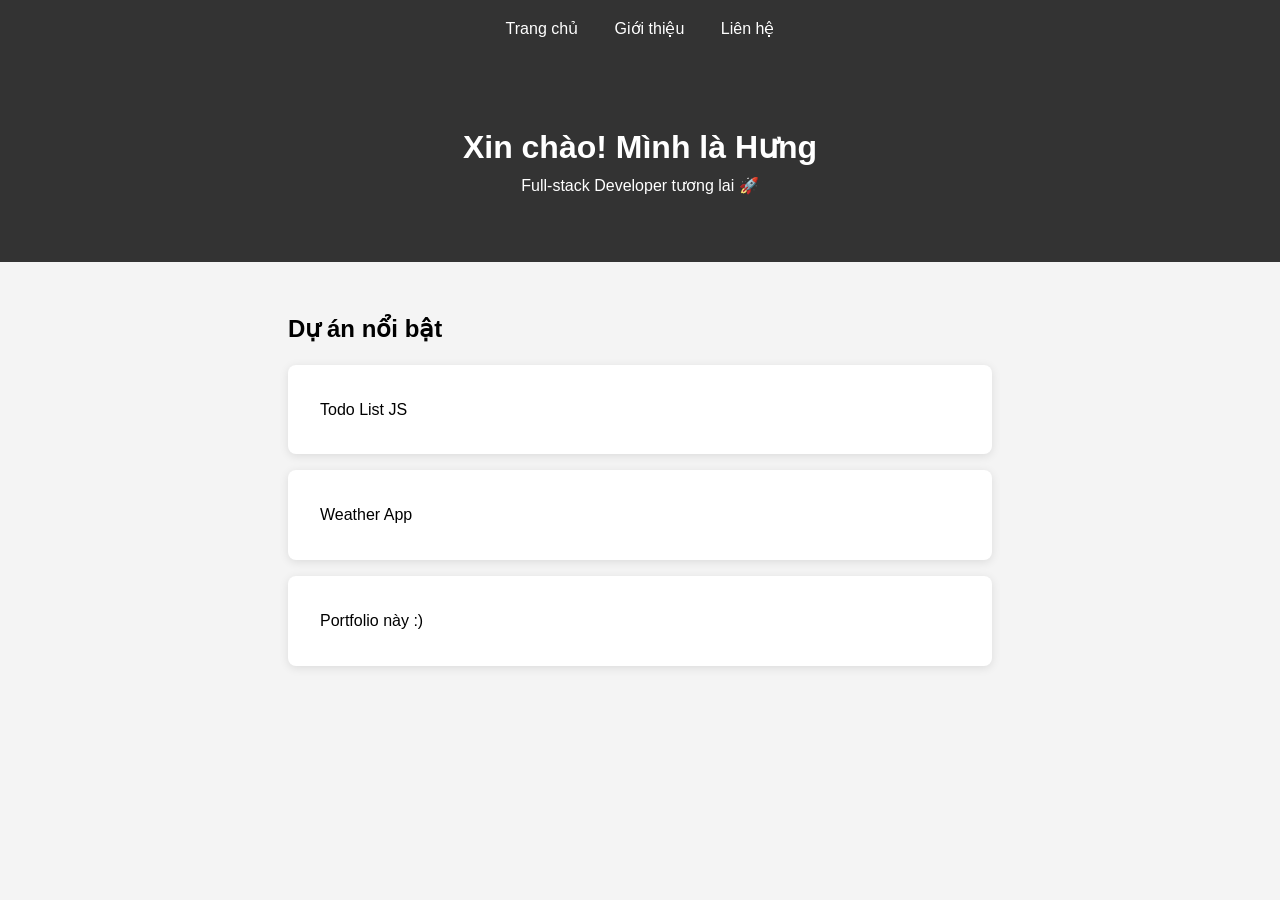
==== index.html @ 9d86e650 "Add files via upload" ====
<!DOCTYPE html>
<html lang="vi">
<head>
    <meta charset="UTF-8">
    <meta name="viewport" content="width=device-width, initial-scale=1.0">
    <title>Portfolio - Hưng</title>
    <link rel="stylesheet" href="css/style.css">
</head>
<body>

<nav>
    <a href="index.html">Trang chủ</a>
    <a href="about.html">Giới thiệu</a>
    <a href="contact.html">Liên hệ</a>
</nav>

<header>
    <h1>Xin chào! Mình là Hưng</h1>
    <p>Full-stack Developer tương lai 🚀</p>
</header>

<section>
    <h2>Dự án nổi bật</h2>

    <div class="project">Todo List JS</div>
    <div class="project">Weather App</div>
    <div class="project">Portfolio này :)</div>
</section>

<script src="js/script.js"></script>
</body>
</html>
---- css/style.css ----
* {
    margin: 0;
    padding: 0;
    box-sizing: border-box;
}

body {
    font-family: 'Segoe UI', sans-serif;
    line-height: 1.6;
    background: #f4f4f4;
}

nav {
    background: #333;
    padding: 1rem;
    text-align: center;
}

nav a {
    color: white;
    margin: 0 1rem;
    text-decoration: none;
}

nav a:hover {
    color: yellow;
}

header {
    text-align: center;
    padding: 4rem 2rem;
    background: #333;
    color: white;
}

section {
    padding: 3rem;
    max-width: 800px;
    margin: 0 auto;
}

.project {
    background: white;
    padding: 2rem;
    margin: 1rem 0;
    border-radius: 8px;
    box-shadow: 0 2px 10px rgba(0,0,0,0.1);
}

/* Form */
form input, form textarea {
    width: 100%;
    padding: 10px;
}

button {
    padding: 10px 20px;
    background: #333;
    color: white;
    border: none;
    cursor: pointer;
}

button:hover {
    background: #555;
}
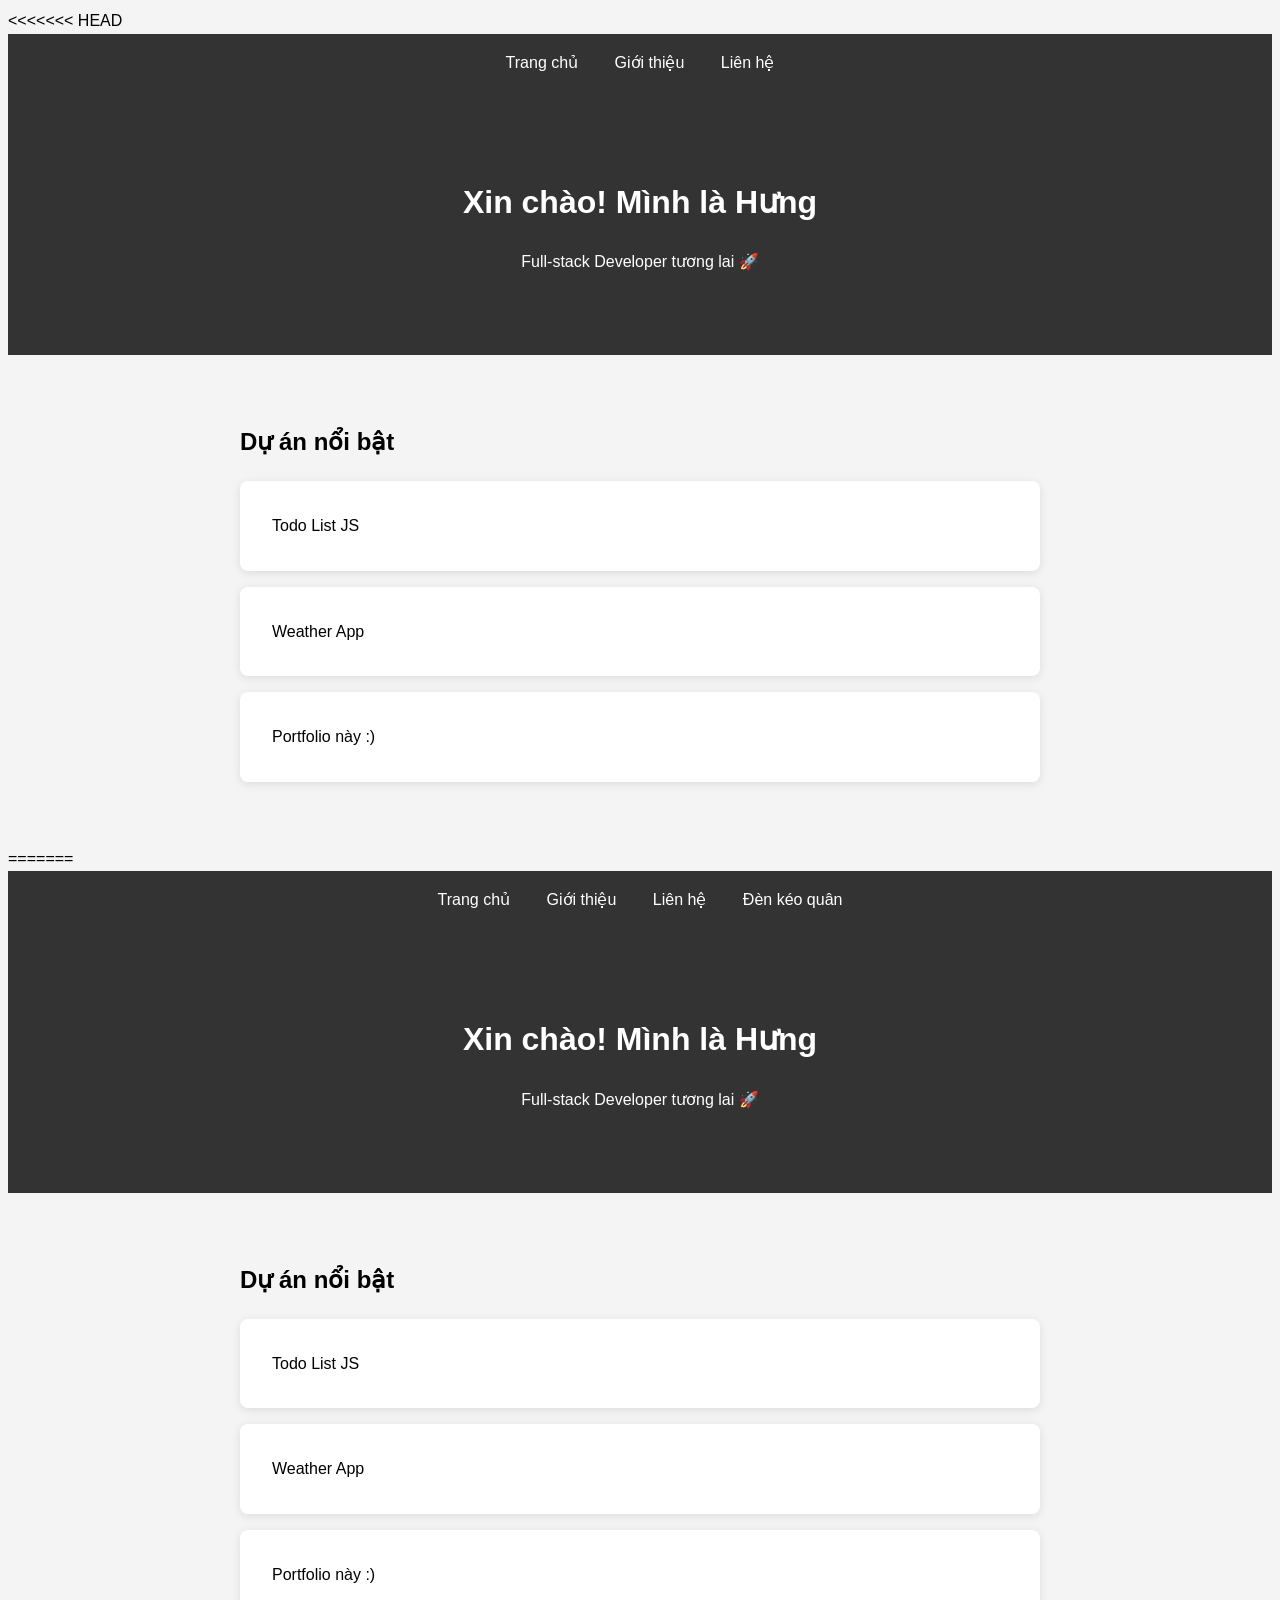
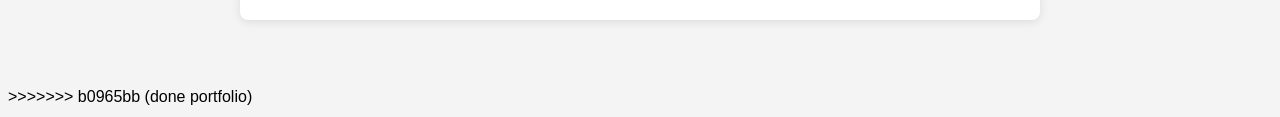
==== commit 25938a9a: "update" ====
--- a/index.html
+++ b/index.html
@@ -1,3 +1,4 @@
+<<<<<<< HEAD
 <!DOCTYPE html>
 <html lang="vi">
 <head>
@@ -29,4 +30,38 @@
 
 <script src="js/script.js"></script>
 </body>
+=======
+<!DOCTYPE html>
+<html lang="vi">
+<head>
+    <meta charset="UTF-8">
+    <meta name="viewport" content="width=device-width, initial-scale=1.0">
+    <title>Portfolio - Hưng</title>
+    <link rel="stylesheet" href="css/style.css">
+</head>
+<body>
+
+<nav>
+    <a href="index.html">Trang chủ</a>
+    <a href="about.html">Giới thiệu</a>
+    <a href="contact.html">Liên hệ</a>
+	<a href="lantern.html">Đèn kéo quân</a>
+</nav>
+
+<header>
+    <h1>Xin chào! Mình là Hưng</h1>
+    <p>Full-stack Developer tương lai 🚀</p>
+</header>
+
+<section>
+    <h2>Dự án nổi bật</h2>
+
+    <div class="project">Todo List JS</div>
+    <div class="project">Weather App</div>
+    <div class="project">Portfolio này :)</div>
+</section>
+
+<script src="js/script.js"></script>
+</body>
+>>>>>>> b0965bb (done portfolio)
 </html>
--- a/css/style.css
+++ b/css/style.css
@@ -1,3 +1,4 @@
+<<<<<<< HEAD
 * {
     margin: 0;
     padding: 0;
@@ -63,4 +64,71 @@
 
 button:hover {
     background: #555;
+=======
+* {
+    margin: 0;
+    padding: 0;
+    box-sizing: border-box;
+}
+
+body {
+    font-family: 'Segoe UI', sans-serif;
+    line-height: 1.6;
+    background: #f4f4f4;
+}
+
+nav {
+    background: #333;
+    padding: 1rem;
+    text-align: center;
+}
+
+nav a {
+    color: white;
+    margin: 0 1rem;
+    text-decoration: none;
+}
+
+nav a:hover {
+    color: yellow;
+}
+
+header {
+    text-align: center;
+    padding: 4rem 2rem;
+    background: #333;
+    color: white;
+}
+
+section {
+    padding: 3rem;
+    max-width: 800px;
+    margin: 0 auto;
+}
+
+.project {
+    background: white;
+    padding: 2rem;
+    margin: 1rem 0;
+    border-radius: 8px;
+    box-shadow: 0 2px 10px rgba(0,0,0,0.1);
+}
+
+/* Form */
+form input, form textarea {
+    width: 100%;
+    padding: 10px;
+}
+
+button {
+    padding: 10px 20px;
+    background: #333;
+    color: white;
+    border: none;
+    cursor: pointer;
+}
+
+button:hover {
+    background: #555;
+>>>>>>> b0965bb (done portfolio)
 }
--- a/css/style.css
+++ b/css/style.css
@@ -1,3 +1,4 @@
+<<<<<<< HEAD
 * {
     margin: 0;
     padding: 0;
@@ -63,4 +64,71 @@
 
 button:hover {
     background: #555;
+=======
+* {
+    margin: 0;
+    padding: 0;
+    box-sizing: border-box;
+}
+
+body {
+    font-family: 'Segoe UI', sans-serif;
+    line-height: 1.6;
+    background: #f4f4f4;
+}
+
+nav {
+    background: #333;
+    padding: 1rem;
+    text-align: center;
+}
+
+nav a {
+    color: white;
+    margin: 0 1rem;
+    text-decoration: none;
+}
+
+nav a:hover {
+    color: yellow;
+}
+
+header {
+    text-align: center;
+    padding: 4rem 2rem;
+    background: #333;
+    color: white;
+}
+
+section {
+    padding: 3rem;
+    max-width: 800px;
+    margin: 0 auto;
+}
+
+.project {
+    background: white;
+    padding: 2rem;
+    margin: 1rem 0;
+    border-radius: 8px;
+    box-shadow: 0 2px 10px rgba(0,0,0,0.1);
+}
+
+/* Form */
+form input, form textarea {
+    width: 100%;
+    padding: 10px;
+}
+
+button {
+    padding: 10px 20px;
+    background: #333;
+    color: white;
+    border: none;
+    cursor: pointer;
+}
+
+button:hover {
+    background: #555;
+>>>>>>> b0965bb (done portfolio)
 }
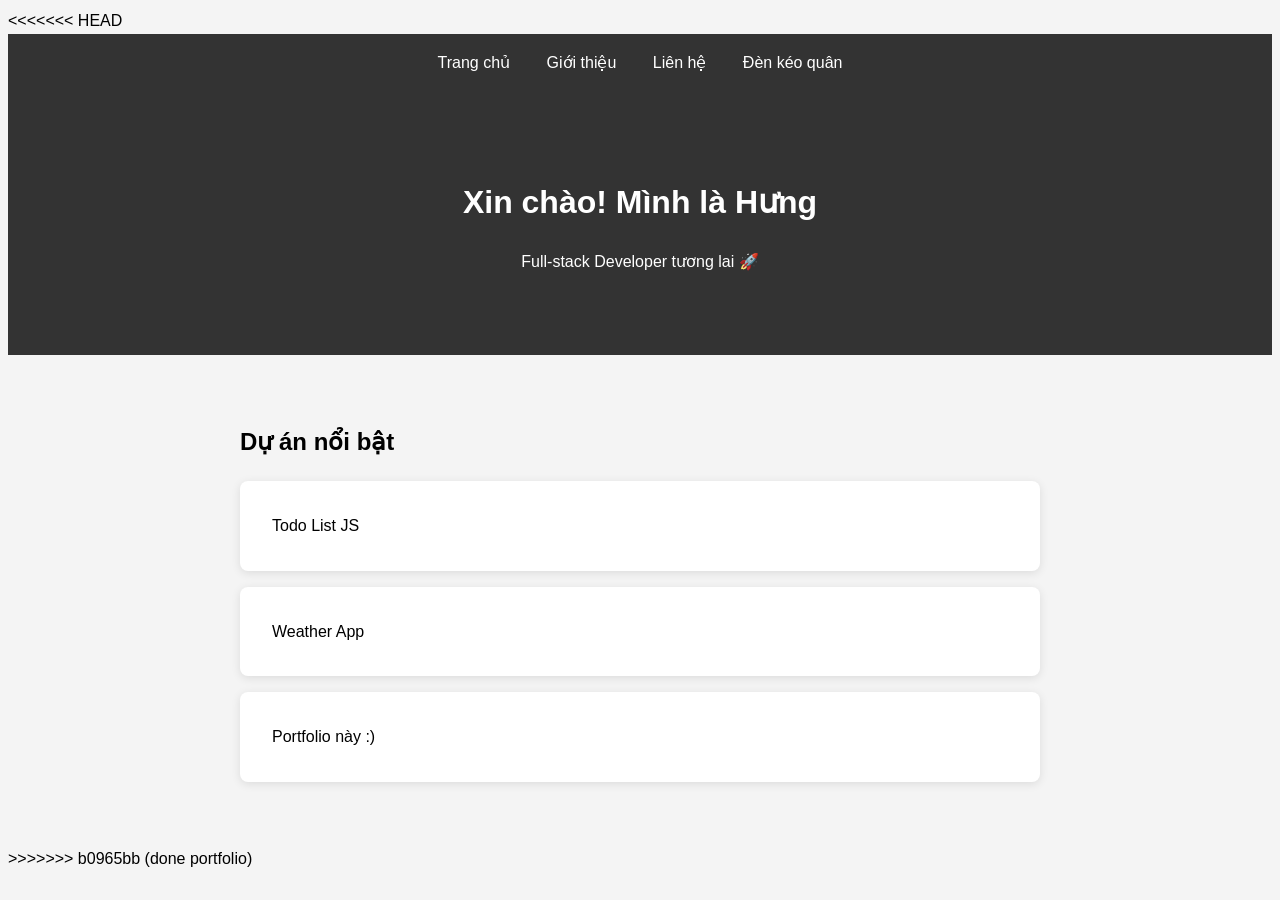
==== commit 44c18f93: "fix error lop" ====
--- a/index.html
+++ b/index.html
@@ -1,36 +1,4 @@
 <<<<<<< HEAD
-<!DOCTYPE html>
-<html lang="vi">
-<head>
-    <meta charset="UTF-8">
-    <meta name="viewport" content="width=device-width, initial-scale=1.0">
-    <title>Portfolio - Hưng</title>
-    <link rel="stylesheet" href="css/style.css">
-</head>
-<body>
-
-<nav>
-    <a href="index.html">Trang chủ</a>
-    <a href="about.html">Giới thiệu</a>
-    <a href="contact.html">Liên hệ</a>
-</nav>
-
-<header>
-    <h1>Xin chào! Mình là Hưng</h1>
-    <p>Full-stack Developer tương lai 🚀</p>
-</header>
-
-<section>
-    <h2>Dự án nổi bật</h2>
-
-    <div class="project">Todo List JS</div>
-    <div class="project">Weather App</div>
-    <div class="project">Portfolio này :)</div>
-</section>
-
-<script src="js/script.js"></script>
-</body>
-=======
 <!DOCTYPE html>
 <html lang="vi">
 <head>
